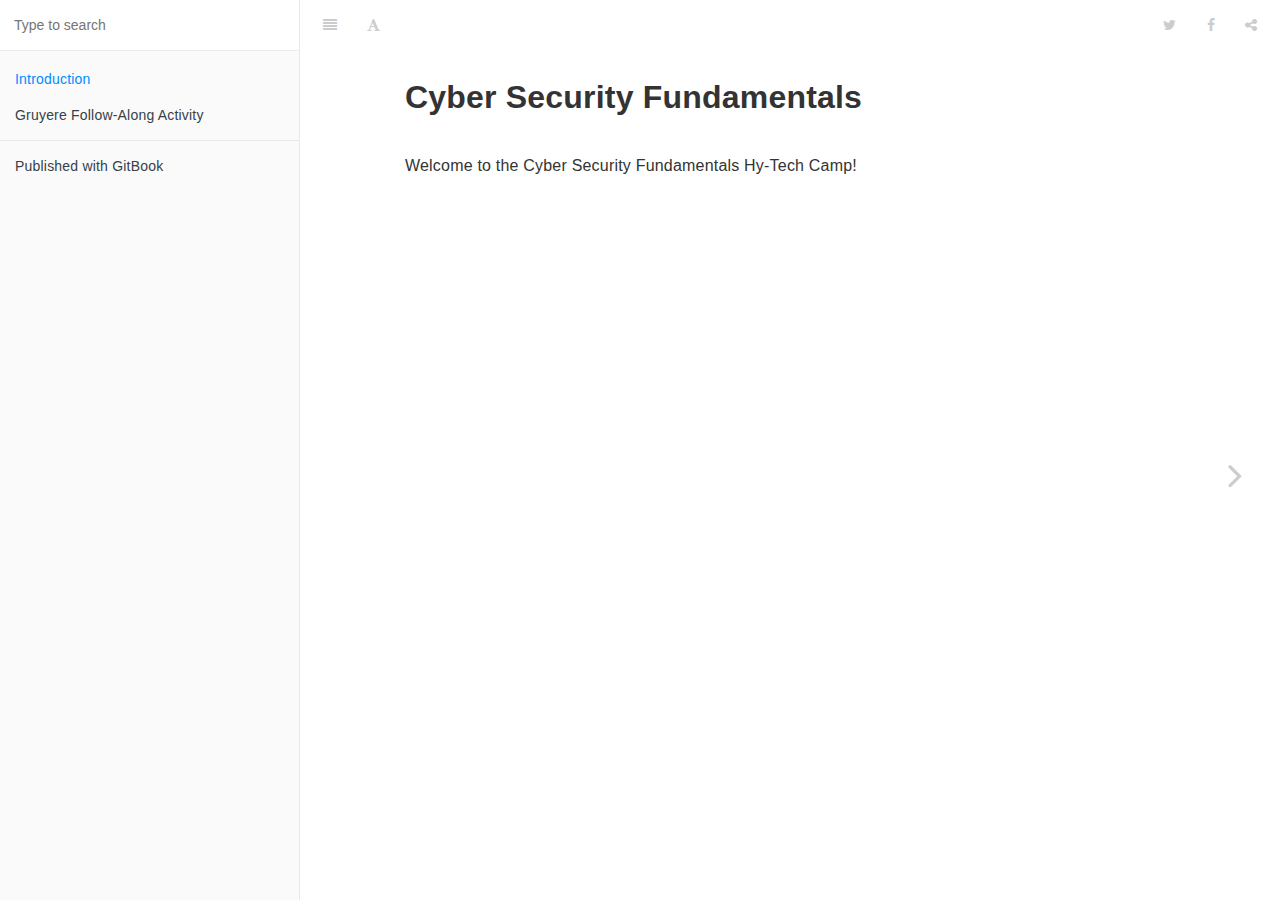
==== index.html @ 40572f45 "Update gitbook 2022-07-25 18:17:14" ====
<!DOCTYPE HTML>
<html lang="" >
    <head>
        <meta charset="UTF-8">
        <meta content="text/html; charset=utf-8" http-equiv="Content-Type">
        <title>Introduction · GitBook</title>
        <meta http-equiv="X-UA-Compatible" content="IE=edge" />
        <meta name="description" content="">
        <meta name="generator" content="GitBook 3.2.3">
        
        
        
    
    <link rel="stylesheet" href="gitbook/style.css">

    
            
                
                <link rel="stylesheet" href="gitbook/gitbook-plugin-highlight/website.css">
                
            
                
                <link rel="stylesheet" href="gitbook/gitbook-plugin-search/search.css">
                
            
                
                <link rel="stylesheet" href="gitbook/gitbook-plugin-fontsettings/website.css">
                
            
        

    

    
        
        <link rel="stylesheet" href="styles/website.css">
        
    
        
    
        
    
        
    
        
    
        
    

        
    
    
    <meta name="HandheldFriendly" content="true"/>
    <meta name="viewport" content="width=device-width, initial-scale=1, user-scalable=no">
    <meta name="apple-mobile-web-app-capable" content="yes">
    <meta name="apple-mobile-web-app-status-bar-style" content="black">
    <link rel="apple-touch-icon-precomposed" sizes="152x152" href="gitbook/images/apple-touch-icon-precomposed-152.png">
    <link rel="shortcut icon" href="gitbook/images/favicon.ico" type="image/x-icon">

    
    <link rel="next" href="FollowAlong.html" />
    
    

    </head>
    <body>
        
<div class="book">
    <div class="book-summary">
        
            
<div id="book-search-input" role="search">
    <input type="text" placeholder="Type to search" />
</div>

            
                <nav role="navigation">
                


<ul class="summary">
    
    

    

    
        
        
    
        <li class="chapter active" data-level="1.1" data-path="./">
            
                <a href="./">
            
                    
                    Introduction
            
                </a>
            

            
        </li>
    
        <li class="chapter " data-level="1.2" data-path="FollowAlong.html">
            
                <a href="FollowAlong.html">
            
                    
                    Gruyere Follow-Along Activity
            
                </a>
            

            
        </li>
    

    

    <li class="divider"></li>

    <li>
        <a href="https://www.gitbook.com" target="blank" class="gitbook-link">
            Published with GitBook
        </a>
    </li>
</ul>


                </nav>
            
        
    </div>

    <div class="book-body">
        
            <div class="body-inner">
                
                    

<div class="book-header" role="navigation">
    

    <!-- Title -->
    <h1>
        <i class="fa fa-circle-o-notch fa-spin"></i>
        <a href="." >Introduction</a>
    </h1>
</div>




                    <div class="page-wrapper" tabindex="-1" role="main">
                        <div class="page-inner">
                            
<div id="book-search-results">
    <div class="search-noresults">
    
                                <section class="normal markdown-section">
                                
                                <h1 id="cyber-security-fundamentals">Cyber Security Fundamentals</h1>
<p>Welcome to the Cyber Security Fundamentals Hy-Tech Camp!</p>

                                
                                </section>
                            
    </div>
    <div class="search-results">
        <div class="has-results">
            
            <h1 class="search-results-title"><span class='search-results-count'></span> results matching "<span class='search-query'></span>"</h1>
            <ul class="search-results-list"></ul>
            
        </div>
        <div class="no-results">
            
            <h1 class="search-results-title">No results matching "<span class='search-query'></span>"</h1>
            
        </div>
    </div>
</div>

                        </div>
                    </div>
                
            </div>

            
                
                
                <a href="FollowAlong.html" class="navigation navigation-next navigation-unique" aria-label="Next page: Gruyere Follow-Along Activity">
                    <i class="fa fa-angle-right"></i>
                </a>
                
            
        
    </div>

    <script>
        var gitbook = gitbook || [];
        gitbook.push(function() {
            gitbook.page.hasChanged({"page":{"title":"Introduction","level":"1.1","depth":1,"next":{"title":"Gruyere Follow-Along Activity","level":"1.2","depth":1,"path":"FollowAlong.md","ref":"FollowAlong.md","articles":[]},"dir":"ltr"},"config":{"gitbook":"*","theme":"default","variables":{},"plugins":[],"pluginsConfig":{"highlight":{},"search":{},"lunr":{"maxIndexSize":1000000,"ignoreSpecialCharacters":false},"sharing":{"facebook":true,"twitter":true,"google":false,"weibo":false,"instapaper":false,"vk":false,"all":["facebook","google","twitter","weibo","instapaper"]},"fontsettings":{"theme":"white","family":"sans","size":2},"theme-default":{"styles":{"website":"styles/website.css","pdf":"styles/pdf.css","epub":"styles/epub.css","mobi":"styles/mobi.css","ebook":"styles/ebook.css","print":"styles/print.css"},"showLevel":false}},"structure":{"langs":"LANGS.md","readme":"StudentDesc.md","glossary":"GLOSSARY.md","summary":"SUMMARY.md"},"pdf":{"pageNumbers":true,"fontSize":12,"fontFamily":"Arial","paperSize":"a4","chapterMark":"pagebreak","pageBreaksBefore":"/","margin":{"right":62,"left":62,"top":56,"bottom":56}},"styles":{"website":"styles/website.css","pdf":"styles/pdf.css","epub":"styles/epub.css","mobi":"styles/mobi.css","ebook":"styles/ebook.css","print":"styles/print.css"}},"file":{"path":"StudentDesc.md","mtime":"2022-07-25T18:16:41.552Z","type":"markdown"},"gitbook":{"version":"3.2.3","time":"2022-07-25T18:17:13.173Z"},"basePath":".","book":{"language":""}});
        });
    </script>
</div>

        
    <script src="gitbook/gitbook.js"></script>
    <script src="gitbook/theme.js"></script>
    
        
        <script src="gitbook/gitbook-plugin-search/search-engine.js"></script>
        
    
        
        <script src="gitbook/gitbook-plugin-search/search.js"></script>
        
    
        
        <script src="gitbook/gitbook-plugin-lunr/lunr.min.js"></script>
        
    
        
        <script src="gitbook/gitbook-plugin-lunr/search-lunr.js"></script>
        
    
        
        <script src="gitbook/gitbook-plugin-sharing/buttons.js"></script>
        
    
        
        <script src="gitbook/gitbook-plugin-fontsettings/fontsettings.js"></script>
        
    

    </body>
</html>
---- gitbook/gitbook-plugin-highlight/website.css ----
.book .book-body .page-wrapper .page-inner section.normal pre,
.book .book-body .page-wrapper .page-inner section.normal code {
  /* http://jmblog.github.com/color-themes-for-google-code-highlightjs */
  /* Tomorrow Comment */
  /* Tomorrow Red */
  /* Tomorrow Orange */
  /* Tomorrow Yellow */
  /* Tomorrow Green */
  /* Tomorrow Aqua */
  /* Tomorrow Blue */
  /* Tomorrow Purple */
}
.book .book-body .page-wrapper .page-inner section.normal pre .hljs-comment,
.book .book-body .page-wrapper .page-inner section.normal code .hljs-comment,
.book .book-body .page-wrapper .page-inner section.normal pre .hljs-title,
.book .book-body .page-wrapper .page-inner section.normal code .hljs-title {
  color: #8e908c;
}
.book .book-body .page-wrapper .page-inner section.normal pre .hljs-variable,
.book .book-body .page-wrapper .page-inner section.normal code .hljs-variable,
.book .book-body .page-wrapper .page-inner section.normal pre .hljs-attribute,
.book .book-body .page-wrapper .page-inner section.normal code .hljs-attribute,
.book .book-body .page-wrapper .page-inner section.normal pre .hljs-tag,
.book .book-body .page-wrapper .page-inner section.normal code .hljs-tag,
.book .book-body .page-wrapper .page-inner section.normal pre .hljs-regexp,
.book .book-body .page-wrapper .page-inner section.normal code .hljs-regexp,
.book .book-body .page-wrapper .page-inner section.normal pre .hljs-deletion,
.book .book-body .page-wrapper .page-inner section.normal code .hljs-deletion,
.book .book-body .page-wrapper .page-inner section.normal pre .ruby .hljs-constant,
.book .book-body .page-wrapper .page-inner section.normal code .ruby .hljs-constant,
.book .book-body .page-wrapper .page-inner section.normal pre .xml .hljs-tag .hljs-title,
.book .book-body .page-wrapper .page-inner section.normal code .xml .hljs-tag .hljs-title,
.book .book-body .page-wrapper .page-inner section.normal pre .xml .hljs-pi,
.book .book-body .page-wrapper .page-inner section.normal code .xml .hljs-pi,
.book .book-body .page-wrapper .page-inner section.normal pre .xml .hljs-doctype,
.book .book-body .page-wrapper .page-inner section.normal code .xml .hljs-doctype,
.book .book-body .page-wrapper .page-inner section.normal pre .html .hljs-doctype,
.book .book-body .page-wrapper .page-inner section.normal code .html .hljs-doctype,
.book .book-body .page-wrapper .page-inner section.normal pre .css .hljs-id,
.book .book-body .page-wrapper .page-inner section.normal code .css .hljs-id,
.book .book-body .page-wrapper .page-inner section.normal pre .css .hljs-class,
.book .book-body .page-wrapper .page-inner section.normal code .css .hljs-class,
.book .book-body .page-wrapper .page-inner section.normal pre .css .hljs-pseudo,
.book .book-body .page-wrapper .page-inner section.normal code .css .hljs-pseudo {
  color: #c82829;
}
.book .book-body .page-wrapper .page-inner section.normal pre .hljs-number,
.book .book-body .page-wrapper .page-inner section.normal code .hljs-number,
.book .book-body .page-wrapper .page-inner section.normal pre .hljs-preprocessor,
.book .book-body .page-wrapper .page-inner section.normal code .hljs-preprocessor,
.book .book-body .page-wrapper .page-inner section.normal pre .hljs-pragma,
.book .book-body .page-wrapper .page-inner section.normal code .hljs-pragma,
.book .book-body .page-wrapper .page-inner section.normal pre .hljs-built_in,
.book .book-body .page-wrapper .page-inner section.normal code .hljs-built_in,
.book .book-body .page-wrapper .page-inner section.normal pre .hljs-literal,
.book .book-body .page-wrapper .page-inner section.normal code .hljs-literal,
.book .book-body .page-wrapper .page-inner section.normal pre .hljs-params,
.book .book-body .page-wrapper .page-inner section.normal code .hljs-params,
.book .book-body .page-wrapper .page-inner section.normal pre .hljs-constant,
.book .book-body .page-wrapper .page-inner section.normal code .hljs-constant {
  color: #f5871f;
}
.book .book-body .page-wrapper .page-inner section.normal pre .ruby .hljs-class .hljs-title,
.book .book-body .page-wrapper .page-inner section.normal code .ruby .hljs-class .hljs-title,
.book .book-body .page-wrapper .page-inner section.normal pre .css .hljs-rules .hljs-attribute,
.book .book-body .page-wrapper .page-inner section.normal code .css .hljs-rules .hljs-attribute {
  color: #eab700;
}
.book .book-body .page-wrapper .page-inner section.normal pre .hljs-string,
.book .book-body .page-wrapper .page-inner section.normal code .hljs-string,
.book .book-body .page-wrapper .page-inner section.normal pre .hljs-value,
.book .book-body .page-wrapper .page-inner section.normal code .hljs-value,
.book .book-body .page-wrapper .page-inner section.normal pre .hljs-inheritance,
.book .book-body .page-wrapper .page-inner section.normal code .hljs-inheritance,
.book .book-body .page-wrapper .page-inner section.normal pre .hljs-header,
.book .book-body .page-wrapper .page-inner section.normal code .hljs-header,
.book .book-body .page-wrapper .page-inner section.normal pre .hljs-addition,
.book .book-body .page-wrapper .page-inner section.normal code .hljs-addition,
.book .book-body .page-wrapper .page-inner section.normal pre .ruby .hljs-symbol,
.book .book-body .page-wrapper .page-inner section.normal code .ruby .hljs-symbol,
.book .book-body .page-wrapper .page-inner section.normal pre .xml .hljs-cdata,
.book .book-body .page-wrapper .page-inner section.normal code .xml .hljs-cdata {
  color: #718c00;
}
.book .book-body .page-wrapper .page-inner section.normal pre .css .hljs-hexcolor,
.book .book-body .page-wrapper .page-inner section.normal code .css .hljs-hexcolor {
  color: #3e999f;
}
.book .book-body .page-wrapper .page-inner section.normal pre .hljs-function,
.book .book-body .page-wrapper .page-inner section.normal code .hljs-function,
.book .book-body .page-wrapper .page-inner section.normal pre .python .hljs-decorator,
.book .book-body .page-wrapper .page-inner section.normal code .python .hljs-decorator,
.book .book-body .page-wrapper .page-inner section.normal pre .python .hljs-title,
.book .book-body .page-wrapper .page-inner section.normal code .python .hljs-title,
.book .book-body .page-wrapper .page-inner section.normal pre .ruby .hljs-function .hljs-title,
.book .book-body .page-wrapper .page-inner section.normal code .ruby .hljs-function .hljs-title,
.book .book-body .page-wrapper .page-inner section.normal pre .ruby .hljs-title .hljs-keyword,
.book .book-body .page-wrapper .page-inner section.normal code .ruby .hljs-title .hljs-keyword,
.book .book-body .page-wrapper .page-inner section.normal pre .perl .hljs-sub,
.book .book-body .page-wrapper .page-inner section.normal code .perl .hljs-sub,
.book .book-body .page-wrapper .page-inner section.normal pre .javascript .hljs-title,
.book .book-body .page-wrapper .page-inner section.normal code .javascript .hljs-title,
.book .book-body .page-wrapper .page-inner section.normal pre .coffeescript .hljs-title,
.book .book-body .page-wrapper .page-inner section.normal code .coffeescript .hljs-title {
  color: #4271ae;
}
.book .book-body .page-wrapper .page-inner section.normal pre .hljs-keyword,
.book .book-body .page-wrapper .page-inner section.normal code .hljs-keyword,
.book .book-body .page-wrapper .page-inner section.normal pre .javascript .hljs-function,
.book .book-body .page-wrapper .page-inner section.normal code .javascript .hljs-function {
  color: #8959a8;
}
.book .book-body .page-wrapper .page-inner section.normal pre .hljs,
.book .book-body .page-wrapper .page-inner section.normal code .hljs {
  display: block;
  background: white;
  color: #4d4d4c;
  padding: 0.5em;
}
.book .book-body .page-wrapper .page-inner section.normal pre .coffeescript .javascript,
.book .book-body .page-wrapper .page-inner section.normal code .coffeescript .javascript,
.book .book-body .page-wrapper .page-inner section.normal pre .javascript .xml,
.book .book-body .page-wrapper .page-inner section.normal code .javascript .xml,
.book .book-body .page-wrapper .page-inner section.normal pre .tex .hljs-formula,
.book .book-body .page-wrapper .page-inner section.normal code .tex .hljs-formula,
.book .book-body .page-wrapper .page-inner section.normal pre .xml .javascript,
.book .book-body .page-wrapper .page-inner section.normal code .xml .javascript,
.book .book-body .page-wrapper .page-inner section.normal pre .xml .vbscript,
.book .book-body .page-wrapper .page-inner section.normal code .xml .vbscript,
.book .book-body .page-wrapper .page-inner section.normal pre .xml .css,
.book .book-body .page-wrapper .page-inner section.normal code .xml .css,
.book .book-body .page-wrapper .page-inner section.normal pre .xml .hljs-cdata,
.book .book-body .page-wrapper .page-inner section.normal code .xml .hljs-cdata {
  opacity: 0.5;
}
.book.color-theme-1 .book-body .page-wrapper .page-inner section.normal pre,
.book.color-theme-1 .book-body .page-wrapper .page-inner section.normal code {
  /*

Orginal Style from ethanschoonover.com/solarized (c) Jeremy Hull <sourdrums@gmail.com>

*/
  /* Solarized Green */
  /* Solarized Cyan */
  /* Solarized Blue */
  /* Solarized Yellow */
  /* Solarized Orange */
  /* Solarized Red */
  /* Solarized Violet */
}
.book.color-theme-1 .book-body .page-wrapper .page-inner section.normal pre .hljs,
.book.color-theme-1 .book-body .page-wrapper .page-inner section.normal code .hljs {
  display: block;
  padding: 0.5em;
  background: #fdf6e3;
  color: #657b83;
}
.book.color-theme-1 .book-body .page-wrapper .page-inner section.normal pre .hljs-comment,
.book.color-theme-1 .book-body .page-wrapper .page-inner section.normal code .hljs-comment,
.book.color-theme-1 .book-body .page-wrapper .page-inner section.normal pre .hljs-template_comment,
.book.color-theme-1 .book-body .page-wrapper .page-inner section.normal code .hljs-template_comment,
.book.color-theme-1 .book-body .page-wrapper .page-inner section.normal pre .diff .hljs-header,
.book.color-theme-1 .book-body .page-wrapper .page-inner section.normal code .diff .hljs-header,
.book.color-theme-1 .book-body .page-wrapper .page-inner section.normal pre .hljs-doctype,
.book.color-theme-1 .book-body .page-wrapper .page-inner section.normal code .hljs-doctype,
.book.color-theme-1 .book-body .page-wrapper .page-inner section.normal pre .hljs-pi,
.book.color-theme-1 .book-body .page-wrapper .page-inner section.normal code .hljs-pi,
.book.color-theme-1 .book-body .page-wrapper .page-inner section.normal pre .lisp .hljs-string,
.book.color-theme-1 .book-body .page-wrapper .page-inner section.normal code .lisp .hljs-string,
.book.color-theme-1 .book-body .page-wrapper .page-inner section.normal pre .hljs-javadoc,
.book.color-theme-1 .book-body .page-wrapper .page-inner section.normal code .hljs-javadoc {
  color: #93a1a1;
}
.book.color-theme-1 .book-body .page-wrapper .page-inner section.normal pre .hljs-keyword,
.book.color-theme-1 .book-body .page-wrapper .page-inner section.normal code .hljs-keyword,
.book.color-theme-1 .book-body .page-wrapper .page-inner section.normal pre .hljs-winutils,
.book.color-theme-1 .book-body .page-wrapper .page-inner section.normal code .hljs-winutils,
.book.color-theme-1 .book-body .page-wrapper .page-inner section.normal pre .method,
.book.color-theme-1 .book-body .page-wrapper .page-inner section.normal code .method,
.book.color-theme-1 .book-body .page-wrapper .page-inner section.normal pre .hljs-addition,
.book.color-theme-1 .book-body .page-wrapper .page-inner section.normal code .hljs-addition,
.book.color-theme-1 .book-body .page-wrapper .page-inner section.normal pre .css .hljs-tag,
.book.color-theme-1 .book-body .page-wrapper .page-inner section.normal code .css .hljs-tag,
.book.color-theme-1 .book-body .page-wrapper .page-inner section.normal pre .hljs-request,
.book.color-theme-1 .book-body .page-wrapper .page-inner section.normal code .hljs-request,
.book.color-theme-1 .book-body .page-wrapper .page-inner section.normal pre .hljs-status,
.book.color-theme-1 .book-body .page-wrapper .page-inner section.normal code .hljs-status,
.book.color-theme-1 .book-body .page-wrapper .page-inner section.normal pre .nginx .hljs-title,
.book.color-theme-1 .book-body .page-wrapper .page-inner section.normal code .nginx .hljs-title {
  color: #859900;
}
.book.color-theme-1 .book-body .page-wrapper .page-inner section.normal pre .hljs-number,
.book.color-theme-1 .book-body .page-wrapper .page-inner section.normal code .hljs-number,
.book.color-theme-1 .book-body .page-wrapper .page-inner section.normal pre .hljs-command,
.book.color-theme-1 .book-body .page-wrapper .page-inner section.normal code .hljs-command,
.book.color-theme-1 .book-body .page-wrapper .page-inner section.normal pre .hljs-string,
.book.color-theme-1 .book-body .page-wrapper .page-inner section.normal code .hljs-string,
.book.color-theme-1 .book-body .page-wrapper .page-inner section.normal pre .hljs-tag .hljs-value,
.book.color-theme-1 .book-body .page-wrapper .page-inner section.normal code .hljs-tag .hljs-value,
.book.color-theme-1 .book-body .page-wrapper .page-inner section.normal pre .hljs-rules .hljs-value,
.book.color-theme-1 .book-body .page-wrapper .page-inner section.normal code .hljs-rules .hljs-value,
.book.color-theme-1 .book-body .page-wrapper .page-inner section.normal pre .hljs-phpdoc,
.book.color-theme-1 .book-body .page-wrapper .page-inner section.normal code .hljs-phpdoc,
.book.color-theme-1 .book-body .page-wrapper .page-inner section.normal pre .tex .hljs-formula,
.book.color-theme-1 .book-body .page-wrapper .page-inner section.normal code .tex .hljs-formula,
.book.color-theme-1 .book-body .page-wrapper .page-inner section.normal pre .hljs-regexp,
.book.color-theme-1 .book-body .page-wrapper .page-inner section.normal code .hljs-regexp,
.book.color-theme-1 .book-body .page-wrapper .page-inner section.normal pre .hljs-hexcolor,
.book.color-theme-1 .book-body .page-wrapper .page-inner section.normal code .hljs-hexcolor,
.book.color-theme-1 .book-body .page-wrapper .page-inner section.normal pre .hljs-link_url,
.book.color-theme-1 .book-body .page-wrapper .page-inner section.normal code .hljs-link_url {
  color: #2aa198;
}
.book.color-theme-1 .book-body .page-wrapper .page-inner section.normal pre .hljs-title,
.book.color-theme-1 .book-body .page-wrapper .page-inner section.normal code .hljs-title,
.book.color-theme-1 .book-body .page-wrapper .page-inner section.normal pre .hljs-localvars,
.book.color-theme-1 .book-body .page-wrapper .page-inner section.normal code .hljs-localvars,
.book.color-theme-1 .book-body .page-wrapper .page-inner section.normal pre .hljs-chunk,
.book.color-theme-1 .book-body .page-wrapper .page-inner section.normal code .hljs-chunk,
.book.color-theme-1 .book-body .page-wrapper .page-inner section.normal pre .hljs-decorator,
.book.color-theme-1 .book-body .page-wrapper .page-inner section.normal code .hljs-decorator,
.book.color-theme-1 .book-body .page-wrapper .page-inner section.normal pre .hljs-built_in,
.book.color-theme-1 .book-body .page-wrapper .page-inner section.normal code .hljs-built_in,
.book.color-theme-1 .book-body .page-wrapper .page-inner section.normal pre .hljs-identifier,
.book.color-theme-1 .book-body .page-wrapper .page-inner section.normal code .hljs-identifier,
.book.color-theme-1 .book-body .page-wrapper .page-inner section.normal pre .vhdl .hljs-literal,
.book.color-theme-1 .book-body .page-wrapper .page-inner section.normal code .vhdl .hljs-literal,
.book.color-theme-1 .book-body .page-wrapper .page-inner section.normal pre .hljs-id,
.book.color-theme-1 .book-body .page-wrapper .page-inner section.normal code .hljs-id,
.book.color-theme-1 .book-body .page-wrapper .page-inner section.normal pre .css .hljs-function,
.book.color-theme-1 .book-body .page-wrapper .page-inner section.normal code .css .hljs-function {
  color: #268bd2;
}
.book.color-theme-1 .book-body .page-wrapper .page-inner section.normal pre .hljs-attribute,
.book.color-theme-1 .book-body .page-wrapper .page-inner section.normal code .hljs-attribute,
.book.color-theme-1 .book-body .page-wrapper .page-inner section.normal pre .hljs-variable,
.book.color-theme-1 .book-body .page-wrapper .page-inner section.normal code .hljs-variable,
.book.color-theme-1 .book-body .page-wrapper .page-inner section.normal pre .lisp .hljs-body,
.book.color-theme-1 .book-body .page-wrapper .page-inner section.normal code .lisp .hljs-body,
.book.color-theme-1 .book-body .page-wrapper .page-inner section.normal pre .smalltalk .hljs-number,
.book.color-theme-1 .book-body .page-wrapper .page-inner section.normal code .smalltalk .hljs-number,
.book.color-theme-1 .book-body .page-wrapper .page-inner section.normal pre .hljs-constant,
.book.color-theme-1 .book-body .page-wrapper .page-inner section.normal code .hljs-constant,
.book.color-theme-1 .book-body .page-wrapper .page-inner section.normal pre .hljs-class .hljs-title,
.book.color-theme-1 .book-body .page-wrapper .page-inner section.normal code .hljs-class .hljs-title,
.book.color-theme-1 .book-body .page-wrapper .page-inner section.normal pre .hljs-parent,
.book.color-theme-1 .book-body .page-wrapper .page-inner section.normal code .hljs-parent,
.book.color-theme-1 .book-body .page-wrapper .page-inner section.normal pre .haskell .hljs-type,
.book.color-theme-1 .book-body .page-wrapper .page-inner section.normal code .haskell .hljs-type,
.book.color-theme-1 .book-body .page-wrapper .page-inner section.normal pre .hljs-link_reference,
.book.color-theme-1 .book-body .page-wrapper .page-inner section.normal code .hljs-link_reference {
  color: #b58900;
}
.book.color-theme-1 .book-body .page-wrapper .page-inner section.normal pre .hljs-preprocessor,
.book.color-theme-1 .book-body .page-wrapper .page-inner section.normal code .hljs-preprocessor,
.book.color-theme-1 .book-body .page-wrapper .page-inner section.normal pre .hljs-preprocessor .hljs-keyword,
.book.color-theme-1 .book-body .page-wrapper .page-inner section.normal code .hljs-preprocessor .hljs-keyword,
.book.color-theme-1 .book-body .page-wrapper .page-inner section.normal pre .hljs-pragma,
.book.color-theme-1 .book-body .page-wrapper .page-inner section.normal code .hljs-pragma,
.book.color-theme-1 .book-body .page-wrapper .page-inner section.normal pre .hljs-shebang,
.book.color-theme-1 .book-body .page-wrapper .page-inner section.normal code .hljs-shebang,
.book.color-theme-1 .book-body .page-wrapper .page-inner section.normal pre .hljs-symbol,
.book.color-theme-1 .book-body .page-wrapper .page-inner section.normal code .hljs-symbol,
.book.color-theme-1 .book-body .page-wrapper .page-inner section.normal pre .hljs-symbol .hljs-string,
.book.color-theme-1 .book-body .page-wrapper .page-inner section.normal code .hljs-symbol .hljs-string,
.book.color-theme-1 .book-body .page-wrapper .page-inner section.normal pre .diff .hljs-change,
.book.color-theme-1 .book-body .page-wrapper .page-inner section.normal code .diff .hljs-change,
.book.color-theme-1 .book-body .page-wrapper .page-inner section.normal pre .hljs-special,
.book.color-theme-1 .book-body .page-wrapper .page-inner section.normal code .hljs-special,
.book.color-theme-1 .book-body .page-wrapper .page-inner section.normal pre .hljs-attr_selector,
.book.color-theme-1 .book-body .page-wrapper .page-inner section.normal code .hljs-attr_selector,
.book.color-theme-1 .book-body .page-wrapper .page-inner section.normal pre .hljs-subst,
.book.color-theme-1 .book-body .page-wrapper .page-inner section.normal code .hljs-subst,
.book.color-theme-1 .book-body .page-wrapper .page-inner section.normal pre .hljs-cdata,
.book.color-theme-1 .book-body .page-wrapper .page-inner section.normal code .hljs-cdata,
.book.color-theme-1 .book-body .page-wrapper .page-inner section.normal pre .clojure .hljs-title,
.book.color-theme-1 .book-body .page-wrapper .page-inner section.normal code .clojure .hljs-title,
.book.color-theme-1 .book-body .page-wrapper .page-inner section.normal pre .css .hljs-pseudo,
.book.color-theme-1 .book-body .page-wrapper .page-inner section.normal code .css .hljs-pseudo,
.book.color-theme-1 .book-body .page-wrapper .page-inner section.normal pre .hljs-header,
.book.color-theme-1 .book-body .page-wrapper .page-inner section.normal code .hljs-header {
  color: #cb4b16;
}
.book.color-theme-1 .book-body .page-wrapper .page-inner section.normal pre .hljs-deletion,
.book.color-theme-1 .book-body .page-wrapper .page-inner section.normal code .hljs-deletion,
.book.color-theme-1 .book-body .page-wrapper .page-inner section.normal pre .hljs-important,
.book.color-theme-1 .book-body .page-wrapper .page-inner section.normal code .hljs-important {
  color: #dc322f;
}
.book.color-theme-1 .book-body .page-wrapper .page-inner section.normal pre .hljs-link_label,
.book.color-theme-1 .book-body .page-wrapper .page-inner section.normal code .hljs-link_label {
  color: #6c71c4;
}
.book.color-theme-1 .book-body .page-wrapper .page-inner section.normal pre .tex .hljs-formula,
.book.color-theme-1 .book-body .page-wrapper .page-inner section.normal code .tex .hljs-formula {
  background: #eee8d5;
}
.book.color-theme-2 .book-body .page-wrapper .page-inner section.normal pre,
.book.color-theme-2 .book-body .page-wrapper .page-inner section.normal code {
  /* Tomorrow Night Bright Theme */
  /* Original theme - https://github.com/chriskempson/tomorrow-theme */
  /* http://jmblog.github.com/color-themes-for-google-code-highlightjs */
  /* Tomorrow Comment */
  /* Tomorrow Red */
  /* Tomorrow Orange */
  /* Tomorrow Yellow */
  /* Tomorrow Green */
  /* Tomorrow Aqua */
  /* Tomorrow Blue */
  /* Tomorrow Purple */
}
.book.color-theme-2 .book-body .page-wrapper .page-inner section.normal pre .hljs-comment,
.book.color-theme-2 .book-body .page-wrapper .page-inner section.normal code .hljs-comment,
.book.color-theme-2 .book-body .page-wrapper .page-inner section.normal pre .hljs-title,
.book.color-theme-2 .book-body .page-wrapper .page-inner section.normal code .hljs-title {
  color: #969896;
}
.book.color-theme-2 .book-body .page-wrapper .page-inner section.normal pre .hljs-variable,
.book.color-theme-2 .book-body .page-wrapper .page-inner section.normal code .hljs-variable,
.book.color-theme-2 .book-body .page-wrapper .page-inner section.normal pre .hljs-attribute,
.book.color-theme-2 .book-body .page-wrapper .page-inner section.normal code .hljs-attribute,
.book.color-theme-2 .book-body .page-wrapper .page-inner section.normal pre .hljs-tag,
.book.color-theme-2 .book-body .page-wrapper .page-inner section.normal code .hljs-tag,
.book.color-theme-2 .book-body .page-wrapper .page-inner section.normal pre .hljs-regexp,
.book.color-theme-2 .book-body .page-wrapper .page-inner section.normal code .hljs-regexp,
.book.color-theme-2 .book-body .page-wrapper .page-inner section.normal pre .hljs-deletion,
.book.color-theme-2 .book-body .page-wrapper .page-inner section.normal code .hljs-deletion,
.book.color-theme-2 .book-body .page-wrapper .page-inner section.normal pre .ruby .hljs-constant,
.book.color-theme-2 .book-body .page-wrapper .page-inner section.normal code .ruby .hljs-constant,
.book.color-theme-2 .book-body .page-wrapper .page-inner section.normal pre .xml .hljs-tag .hljs-title,
.book.color-theme-2 .book-body .page-wrapper .page-inner section.normal code .xml .hljs-tag .hljs-title,
.book.color-theme-2 .book-body .page-wrapper .page-inner section.normal pre .xml .hljs-pi,
.book.color-theme-2 .book-body .page-wrapper .page-inner section.normal code .xml .hljs-pi,
.book.color-theme-2 .book-body .page-wrapper .page-inner section.normal pre .xml .hljs-doctype,
.book.color-theme-2 .book-body .page-wrapper .page-inner section.normal code .xml .hljs-doctype,
.book.color-theme-2 .book-body .page-wrapper .page-inner section.normal pre .html .hljs-doctype,
.book.color-theme-2 .book-body .page-wrapper .page-inner section.normal code .html .hljs-doctype,
.book.color-theme-2 .book-body .page-wrapper .page-inner section.normal pre .css .hljs-id,
.book.color-theme-2 .book-body .page-wrapper .page-inner section.normal code .css .hljs-id,
.book.color-theme-2 .book-body .page-wrapper .page-inner section.normal pre .css .hljs-class,
.book.color-theme-2 .book-body .page-wrapper .page-inner section.normal code .css .hljs-class,
.book.color-theme-2 .book-body .page-wrapper .page-inner section.normal pre .css .hljs-pseudo,
.book.color-theme-2 .book-body .page-wrapper .page-inner section.normal code .css .hljs-pseudo {
  color: #d54e53;
}
.book.color-theme-2 .book-body .page-wrapper .page-inner section.normal pre .hljs-number,
.book.color-theme-2 .book-body .page-wrapper .page-inner section.normal code .hljs-number,
.book.color-theme-2 .book-body .page-wrapper .page-inner section.normal pre .hljs-preprocessor,
.book.color-theme-2 .book-body .page-wrapper .page-inner section.normal code .hljs-preprocessor,
.book.color-theme-2 .book-body .page-wrapper .page-inner section.normal pre .hljs-pragma,
.book.color-theme-2 .book-body .page-wrapper .page-inner section.normal code .hljs-pragma,
.book.color-theme-2 .book-body .page-wrapper .page-inner section.normal pre .hljs-built_in,
.book.color-theme-2 .book-body .page-wrapper .page-inner section.normal code .hljs-built_in,
.book.color-theme-2 .book-body .page-wrapper .page-inner section.normal pre .hljs-literal,
.book.color-theme-2 .book-body .page-wrapper .page-inner section.normal code .hljs-literal,
.book.color-theme-2 .book-body .page-wrapper .page-inner section.normal pre .hljs-params,
.book.color-theme-2 .book-body .page-wrapper .page-inner section.normal code .hljs-params,
.book.color-theme-2 .book-body .page-wrapper .page-inner section.normal pre .hljs-constant,
.book.color-theme-2 .book-body .page-wrapper .page-inner section.normal code .hljs-constant {
  color: #e78c45;
}
.book.color-theme-2 .book-body .page-wrapper .page-inner section.normal pre .ruby .hljs-class .hljs-title,
.book.color-theme-2 .book-body .page-wrapper .page-inner section.normal code .ruby .hljs-class .hljs-title,
.book.color-theme-2 .book-body .page-wrapper .page-inner section.normal pre .css .hljs-rules .hljs-attribute,
.book.color-theme-2 .book-body .page-wrapper .page-inner section.normal code .css .hljs-rules .hljs-attribute {
  color: #e7c547;
}
.book.color-theme-2 .book-body .page-wrapper .page-inner section.normal pre .hljs-string,
.book.color-theme-2 .book-body .page-wrapper .page-inner section.normal code .hljs-string,
.book.color-theme-2 .book-body .page-wrapper .page-inner section.normal pre .hljs-value,
.book.color-theme-2 .book-body .page-wrapper .page-inner section.normal code .hljs-value,
.book.color-theme-2 .book-body .page-wrapper .page-inner section.normal pre .hljs-inheritance,
.book.color-theme-2 .book-body .page-wrapper .page-inner section.normal code .hljs-inheritance,
.book.color-theme-2 .book-body .page-wrapper .page-inner section.normal pre .hljs-header,
.book.color-theme-2 .book-body .page-wrapper .page-inner section.normal code .hljs-header,
.book.color-theme-2 .book-body .page-wrapper .page-inner section.normal pre .hljs-addition,
.book.color-theme-2 .book-body .page-wrapper .page-inner section.normal code .hljs-addition,
.book.color-theme-2 .book-body .page-wrapper .page-inner section.normal pre .ruby .hljs-symbol,
.book.color-theme-2 .book-body .page-wrapper .page-inner section.normal code .ruby .hljs-symbol,
.book.color-theme-2 .book-body .page-wrapper .page-inner section.normal pre .xml .hljs-cdata,
.book.color-theme-2 .book-body .page-wrapper .page-inner section.normal code .xml .hljs-cdata {
  color: #b9ca4a;
}
.book.color-theme-2 .book-body .page-wrapper .page-inner section.normal pre .css .hljs-hexcolor,
.book.color-theme-2 .book-body .page-wrapper .page-inner section.normal code .css .hljs-hexcolor {
  color: #70c0b1;
}
.book.color-theme-2 .book-body .page-wrapper .page-inner section.normal pre .hljs-function,
.book.color-theme-2 .book-body .page-wrapper .page-inner section.normal code .hljs-function,
.book.color-theme-2 .book-body .page-wrapper .page-inner section.normal pre .python .hljs-decorator,
.book.color-theme-2 .book-body .page-wrapper .page-inner section.normal code .python .hljs-decorator,
.book.color-theme-2 .book-body .page-wrapper .page-inner section.normal pre .python .hljs-title,
.book.color-theme-2 .book-body .page-wrapper .page-inner section.normal code .python .hljs-title,
.book.color-theme-2 .book-body .page-wrapper .page-inner section.normal pre .ruby .hljs-function .hljs-title,
.book.color-theme-2 .book-body .page-wrapper .page-inner section.normal code .ruby .hljs-function .hljs-title,
.book.color-theme-2 .book-body .page-wrapper .page-inner section.normal pre .ruby .hljs-title .hljs-keyword,
.book.color-theme-2 .book-body .page-wrapper .page-inner section.normal code .ruby .hljs-title .hljs-keyword,
.book.color-theme-2 .book-body .page-wrapper .page-inner section.normal pre .perl .hljs-sub,
.book.color-theme-2 .book-body .page-wrapper .page-inner section.normal code .perl .hljs-sub,
.book.color-theme-2 .book-body .page-wrapper .page-inner section.normal pre .javascript .hljs-title,
.book.color-theme-2 .book-body .page-wrapper .page-inner section.normal code .javascript .hljs-title,
.book.color-theme-2 .book-body .page-wrapper .page-inner section.normal pre .coffeescript .hljs-title,
.book.color-theme-2 .book-body .page-wrapper .page-inner section.normal code .coffeescript .hljs-title {
  color: #7aa6da;
}
.book.color-theme-2 .book-body .page-wrapper .page-inner section.normal pre .hljs-keyword,
.book.color-theme-2 .book-body .page-wrapper .page-inner section.normal code .hljs-keyword,
.book.color-theme-2 .book-body .page-wrapper .page-inner section.normal pre .javascript .hljs-function,
.book.color-theme-2 .book-body .page-wrapper .page-inner section.normal code .javascript .hljs-function {
  color: #c397d8;
}
.book.color-theme-2 .book-body .page-wrapper .page-inner section.normal pre .hljs,
.book.color-theme-2 .book-body .page-wrapper .page-inner section.normal code .hljs {
  display: block;
  background: black;
  color: #eaeaea;
  padding: 0.5em;
}
.book.color-theme-2 .book-body .page-wrapper .page-inner section.normal pre .coffeescript .javascript,
.book.color-theme-2 .book-body .page-wrapper .page-inner section.normal code .coffeescript .javascript,
.book.color-theme-2 .book-body .page-wrapper .page-inner section.normal pre .javascript .xml,
.book.color-theme-2 .book-body .page-wrapper .page-inner section.normal code .javascript .xml,
.book.color-theme-2 .book-body .page-wrapper .page-inner section.normal pre .tex .hljs-formula,
.book.color-theme-2 .book-body .page-wrapper .page-inner section.normal code .tex .hljs-formula,
.book.color-theme-2 .book-body .page-wrapper .page-inner section.normal pre .xml .javascript,
.book.color-theme-2 .book-body .page-wrapper .page-inner section.normal code .xml .javascript,
.book.color-theme-2 .book-body .page-wrapper .page-inner section.normal pre .xml .vbscript,
.book.color-theme-2 .book-body .page-wrapper .page-inner section.normal code .xml .vbscript,
.book.color-theme-2 .book-body .page-wrapper .page-inner section.normal pre .xml .css,
.book.color-theme-2 .book-body .page-wrapper .page-inner section.normal code .xml .css,
.book.color-theme-2 .book-body .page-wrapper .page-inner section.normal pre .xml .hljs-cdata,
.book.color-theme-2 .book-body .page-wrapper .page-inner section.normal code .xml .hljs-cdata {
  opacity: 0.5;
}
---- gitbook/gitbook-plugin-search/search.css ----
/*
    This CSS only styled the search results section, not the search input
    It defines the basic interraction to hide content when displaying results, etc
*/
#book-search-results .search-results {
  display: none;
}
#book-search-results .search-results ul.search-results-list {
  list-style-type: none;
  padding-left: 0;
}
#book-search-results .search-results ul.search-results-list li {
  margin-bottom: 1.5rem;
  padding-bottom: 0.5rem;
  /* Highlight results */
}
#book-search-results .search-results ul.search-results-list li p em {
  background-color: rgba(255, 220, 0, 0.4);
  font-style: normal;
}
#book-search-results .search-results .no-results {
  display: none;
}
#book-search-results.open .search-results {
  display: block;
}
#book-search-results.open .search-noresults {
  display: none;
}
#book-search-results.no-results .search-results .has-results {
  display: none;
}
#book-search-results.no-results .search-results .no-results {
  display: block;
}
---- gitbook/gitbook-plugin-fontsettings/website.css ----
/*
 * Theme 1
 */
.color-theme-1 .dropdown-menu {
  background-color: #111111;
  border-color: #7e888b;
}
.color-theme-1 .dropdown-menu .dropdown-caret .caret-inner {
  border-bottom: 9px solid #111111;
}
.color-theme-1 .dropdown-menu .buttons {
  border-color: #7e888b;
}
.color-theme-1 .dropdown-menu .button {
  color: #afa790;
}
.color-theme-1 .dropdown-menu .button:hover {
  color: #73553c;
}
/*
 * Theme 2
 */
.color-theme-2 .dropdown-menu {
  background-color: #2d3143;
  border-color: #272a3a;
}
.color-theme-2 .dropdown-menu .dropdown-caret .caret-inner {
  border-bottom: 9px solid #2d3143;
}
.color-theme-2 .dropdown-menu .buttons {
  border-color: #272a3a;
}
.color-theme-2 .dropdown-menu .button {
  color: #62677f;
}
.color-theme-2 .dropdown-menu .button:hover {
  color: #f4f4f5;
}
.book .book-header .font-settings .font-enlarge {
  line-height: 30px;
  font-size: 1.4em;
}
.book .book-header .font-settings .font-reduce {
  line-height: 30px;
  font-size: 1em;
}
.book.color-theme-1 .book-body {
  color: #704214;
  background: #f3eacb;
}
.book.color-theme-1 .book-body .page-wrapper .page-inner section {
  background: #f3eacb;
}
.book.color-theme-2 .book-body {
  color: #bdcadb;
  background: #1c1f2b;
}
.book.color-theme-2 .book-body .page-wrapper .page-inner section {
  background: #1c1f2b;
}
.book.font-size-0 .book-body .page-inner section {
  font-size: 1.2rem;
}
.book.font-size-1 .book-body .page-inner section {
  font-size: 1.4rem;
}
.book.font-size-2 .book-body .page-inner section {
  font-size: 1.6rem;
}
.book.font-size-3 .book-body .page-inner section {
  font-size: 2.2rem;
}
.book.font-size-4 .book-body .page-inner section {
  font-size: 4rem;
}
.book.font-family-0 {
  font-family: Georgia, serif;
}
.book.font-family-1 {
  font-family: "Helvetica Neue", Helvetica, Arial, sans-serif;
}
.book.color-theme-1 .book-body .page-wrapper .page-inner section.normal {
  color: #704214;
}
.book.color-theme-1 .book-body .page-wrapper .page-inner section.normal a {
  color: inherit;
}
.book.color-theme-1 .book-body .page-wrapper .page-inner section.normal h1,
.book.color-theme-1 .book-body .page-wrapper .page-inner section.normal h2,
.book.color-theme-1 .book-body .page-wrapper .page-inner section.normal h3,
.book.color-theme-1 .book-body .page-wrapper .page-inner section.normal h4,
.book.color-theme-1 .book-body .page-wrapper .page-inner section.normal h5,
.book.color-theme-1 .book-body .page-wrapper .page-inner section.normal h6 {
  color: inherit;
}
.book.color-theme-1 .book-body .page-wrapper .page-inner section.normal h1,
.book.color-theme-1 .book-body .page-wrapper .page-inner section.normal h2 {
  border-color: inherit;
}
.book.color-theme-1 .book-body .page-wrapper .page-inner section.normal h6 {
  color: inherit;
}
.book.color-theme-1 .book-body .page-wrapper .page-inner section.normal hr {
  background-color: inherit;
}
.book.color-theme-1 .book-body .page-wrapper .page-inner section.normal blockquote {
  border-color: inherit;
}
.book.color-theme-1 .book-body .page-wrapper .page-inner section.normal pre,
.book.color-theme-1 .book-body .page-wrapper .page-inner section.normal code {
  background: #fdf6e3;
  color: #657b83;
  border-color: #f8df9c;
}
.book.color-theme-1 .book-body .page-wrapper .page-inner section.normal .highlight {
  background-color: inherit;
}
.book.color-theme-1 .book-body .page-wrapper .page-inner section.normal table th,
.book.color-theme-1 .book-body .page-wrapper .page-inner section.normal table td {
  border-color: #f5d06c;
}
.book.color-theme-1 .book-body .page-wrapper .page-inner section.normal table tr {
  color: inherit;
  background-color: #fdf6e3;
  border-color: #444444;
}
.book.color-theme-1 .book-body .page-wrapper .page-inner section.normal table tr:nth-child(2n) {
  background-color: #fbeecb;
}
.book.color-theme-2 .book-body .page-wrapper .page-inner section.normal {
  color: #bdcadb;
}
.book.color-theme-2 .book-body .page-wrapper .page-inner section.normal a {
  color: #3eb1d0;
}
.book.color-theme-2 .book-body .page-wrapper .page-inner section.normal h1,
.book.color-theme-2 .book-body .page-wrapper .page-inner section.normal h2,
.book.color-theme-2 .book-body .page-wrapper .page-inner section.normal h3,
.book.color-theme-2 .book-body .page-wrapper .page-inner section.normal h4,
.book.color-theme-2 .book-body .page-wrapper .page-inner section.normal h5,
.book.color-theme-2 .book-body .page-wrapper .page-inner section.normal h6 {
  color: #fffffa;
}
.book.color-theme-2 .book-body .page-wrapper .page-inner section.normal h1,
.book.color-theme-2 .book-body .page-wrapper .page-inner section.normal h2 {
  border-color: #373b4e;
}
.book.color-theme-2 .book-body .page-wrapper .page-inner section.normal h6 {
  color: #373b4e;
}
.book.color-theme-2 .book-body .page-wrapper .page-inner section.normal hr {
  background-color: #373b4e;
}
.book.color-theme-2 .book-body .page-wrapper .page-inner section.normal blockquote {
  border-color: #373b4e;
}
.book.color-theme-2 .book-body .page-wrapper .page-inner section.normal pre,
.book.color-theme-2 .book-body .page-wrapper .page-inner section.normal code {
  color: #9dbed8;
  background: #2d3143;
  border-color: #2d3143;
}
.book.color-theme-2 .book-body .page-wrapper .page-inner section.normal .highlight {
  background-color: #282a39;
}
.book.color-theme-2 .book-body .page-wrapper .page-inner section.normal table th,
.book.color-theme-2 .book-body .page-wrapper .page-inner section.normal table td {
  border-color: #3b3f54;
}
.book.color-theme-2 .book-body .page-wrapper .page-inner section.normal table tr {
  color: #b6c2d2;
  background-color: #2d3143;
  border-color: #3b3f54;
}
.book.color-theme-2 .book-body .page-wrapper .page-inner section.normal table tr:nth-child(2n) {
  background-color: #35394b;
}
.book.color-theme-1 .book-header {
  color: #afa790;
  background: transparent;
}
.book.color-theme-1 .book-header .btn {
  color: #afa790;
}
.book.color-theme-1 .book-header .btn:hover {
  color: #73553c;
  background: none;
}
.book.color-theme-1 .book-header h1 {
  color: #704214;
}
.book.color-theme-2 .book-header {
  color: #7e888b;
  background: transparent;
}
.book.color-theme-2 .book-header .btn {
  color: #3b3f54;
}
.book.color-theme-2 .book-header .btn:hover {
  color: #fffff5;
  background: none;
}
.book.color-theme-2 .book-header h1 {
  color: #bdcadb;
}
.book.color-theme-1 .book-body .navigation {
  color: #afa790;
}
.book.color-theme-1 .book-body .navigation:hover {
  color: #73553c;
}
.book.color-theme-2 .book-body .navigation {
  color: #383f52;
}
.book.color-theme-2 .book-body .navigation:hover {
  color: #fffff5;
}
/*
 * Theme 1
 */
.book.color-theme-1 .book-summary {
  color: #afa790;
  background: #111111;
  border-right: 1px solid rgba(0, 0, 0, 0.07);
}
.book.color-theme-1 .book-summary .book-search {
  background: transparent;
}
.book.color-theme-1 .book-summary .book-search input,
.book.color-theme-1 .book-summary .book-search input:focus {
  border: 1px solid transparent;
}
.book.color-theme-1 .book-summary ul.summary li.divider {
  background: #7e888b;
  box-shadow: none;
}
.book.color-theme-1 .book-summary ul.summary li i.fa-check {
  color: #33cc33;
}
.book.color-theme-1 .book-summary ul.summary li.done > a {
  color: #877f6a;
}
.book.color-theme-1 .book-summary ul.summary li a,
.book.color-theme-1 .book-summary ul.summary li span {
  color: #877f6a;
  background: transparent;
  font-weight: normal;
}
.book.color-theme-1 .book-summary ul.summary li.active > a,
.book.color-theme-1 .book-summary ul.summary li a:hover {
  color: #704214;
  background: transparent;
  font-weight: normal;
}
/*
 * Theme 2
 */
.book.color-theme-2 .book-summary {
  color: #bcc1d2;
  background: #2d3143;
  border-right: none;
}
.book.color-theme-2 .book-summary .book-search {
  background: transparent;
}
.book.color-theme-2 .book-summary .book-search input,
.book.color-theme-2 .book-summary .book-search input:focus {
  border: 1px solid transparent;
}
.book.color-theme-2 .book-summary ul.summary li.divider {
  background: #272a3a;
  box-shadow: none;
}
.book.color-theme-2 .book-summary ul.summary li i.fa-check {
  color: #33cc33;
}
.book.color-theme-2 .book-summary ul.summary li.done > a {
  color: #62687f;
}
.book.color-theme-2 .book-summary ul.summary li a,
.book.color-theme-2 .book-summary ul.summary li span {
  color: #c1c6d7;
  background: transparent;
  font-weight: 600;
}
.book.color-theme-2 .book-summary ul.summary li.active > a,
.book.color-theme-2 .book-summary ul.summary li a:hover {
  color: #f4f4f5;
  background: #252737;
  font-weight: 600;
}
---- styles/website.css ----
h2 {
  border-bottom: 1px solid #ddd;
}
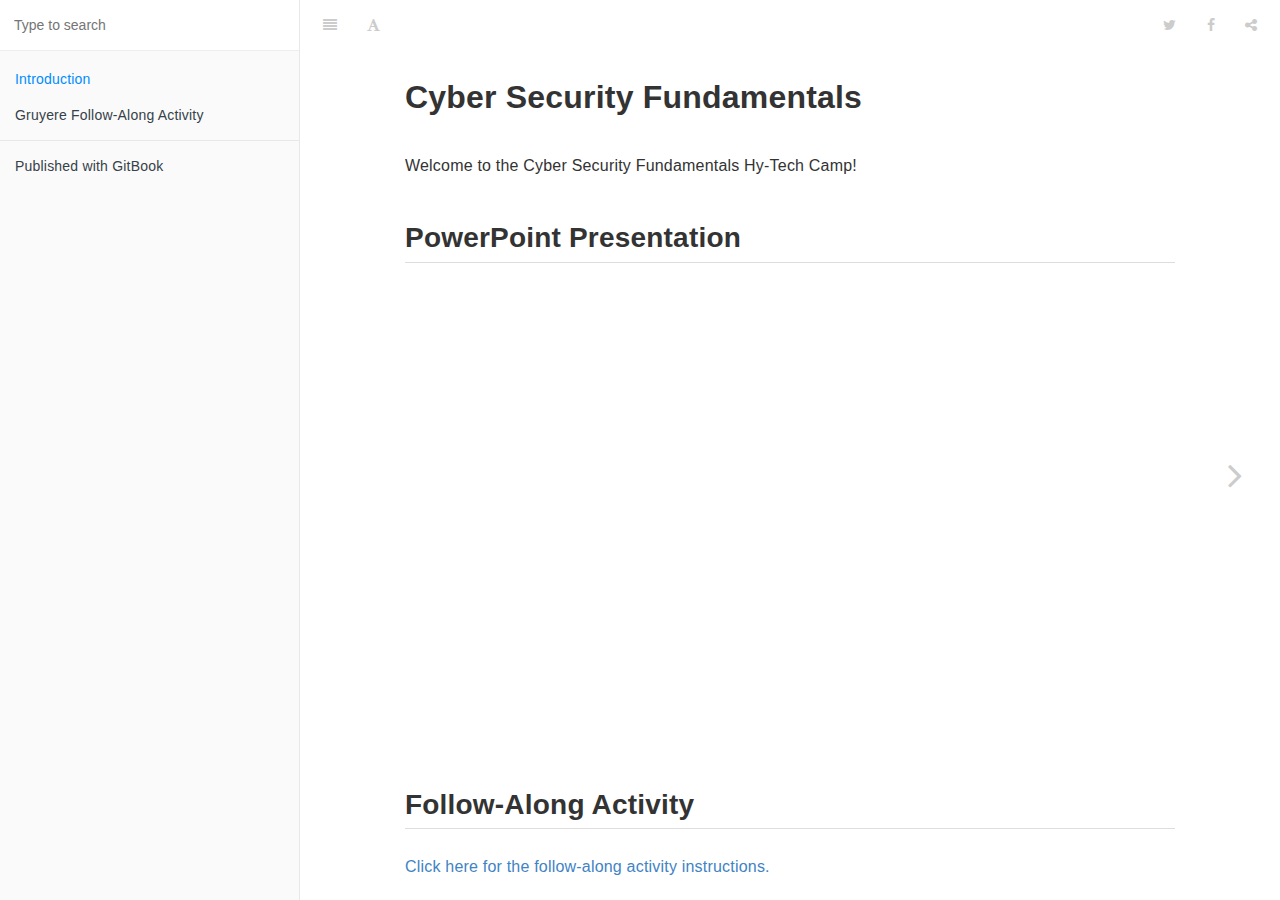
==== commit c11d4ee9: "Update gitbook 2022-08-01 14:22:41" ====
--- a/index.html
+++ b/index.html
@@ -162,6 +162,11 @@
                                 
                                 <h1 id="cyber-security-fundamentals">Cyber Security Fundamentals</h1>
 <p>Welcome to the Cyber Security Fundamentals Hy-Tech Camp!</p>
+<h2 id="powerpoint-presentation">PowerPoint Presentation</h2>
+<iframe src="https://view.officeapps.live.com/op/embed.aspx?src=https://hytechcamps.github.io/security/CyberSecurity.pptx" width="100%" height="450px" frameborder="0"></iframe>
+
+<h2 id="follow-along-activity">Follow-Along Activity</h2>
+<p><a href="FollowAlong.html">Click here for the follow-along activity instructions.</a></p>
 
                                 
                                 </section>
@@ -201,7 +206,7 @@
     <script>
         var gitbook = gitbook || [];
         gitbook.push(function() {
-            gitbook.page.hasChanged({"page":{"title":"Introduction","level":"1.1","depth":1,"next":{"title":"Gruyere Follow-Along Activity","level":"1.2","depth":1,"path":"FollowAlong.md","ref":"FollowAlong.md","articles":[]},"dir":"ltr"},"config":{"gitbook":"*","theme":"default","variables":{},"plugins":[],"pluginsConfig":{"highlight":{},"search":{},"lunr":{"maxIndexSize":1000000,"ignoreSpecialCharacters":false},"sharing":{"facebook":true,"twitter":true,"google":false,"weibo":false,"instapaper":false,"vk":false,"all":["facebook","google","twitter","weibo","instapaper"]},"fontsettings":{"theme":"white","family":"sans","size":2},"theme-default":{"styles":{"website":"styles/website.css","pdf":"styles/pdf.css","epub":"styles/epub.css","mobi":"styles/mobi.css","ebook":"styles/ebook.css","print":"styles/print.css"},"showLevel":false}},"structure":{"langs":"LANGS.md","readme":"StudentDesc.md","glossary":"GLOSSARY.md","summary":"SUMMARY.md"},"pdf":{"pageNumbers":true,"fontSize":12,"fontFamily":"Arial","paperSize":"a4","chapterMark":"pagebreak","pageBreaksBefore":"/","margin":{"right":62,"left":62,"top":56,"bottom":56}},"styles":{"website":"styles/website.css","pdf":"styles/pdf.css","epub":"styles/epub.css","mobi":"styles/mobi.css","ebook":"styles/ebook.css","print":"styles/print.css"}},"file":{"path":"StudentDesc.md","mtime":"2022-07-25T18:16:41.552Z","type":"markdown"},"gitbook":{"version":"3.2.3","time":"2022-07-25T18:17:13.173Z"},"basePath":".","book":{"language":""}});
+            gitbook.page.hasChanged({"page":{"title":"Introduction","level":"1.1","depth":1,"next":{"title":"Gruyere Follow-Along Activity","level":"1.2","depth":1,"path":"FollowAlong.md","ref":"FollowAlong.md","articles":[]},"dir":"ltr"},"config":{"gitbook":"*","theme":"default","variables":{},"plugins":[],"pluginsConfig":{"highlight":{},"search":{},"lunr":{"maxIndexSize":1000000,"ignoreSpecialCharacters":false},"sharing":{"facebook":true,"twitter":true,"google":false,"weibo":false,"instapaper":false,"vk":false,"all":["facebook","google","twitter","weibo","instapaper"]},"fontsettings":{"theme":"white","family":"sans","size":2},"theme-default":{"styles":{"website":"styles/website.css","pdf":"styles/pdf.css","epub":"styles/epub.css","mobi":"styles/mobi.css","ebook":"styles/ebook.css","print":"styles/print.css"},"showLevel":false}},"structure":{"langs":"LANGS.md","readme":"StudentDesc.md","glossary":"GLOSSARY.md","summary":"SUMMARY.md"},"pdf":{"pageNumbers":true,"fontSize":12,"fontFamily":"Arial","paperSize":"a4","chapterMark":"pagebreak","pageBreaksBefore":"/","margin":{"right":62,"left":62,"top":56,"bottom":56}},"styles":{"website":"styles/website.css","pdf":"styles/pdf.css","epub":"styles/epub.css","mobi":"styles/mobi.css","ebook":"styles/ebook.css","print":"styles/print.css"}},"file":{"path":"StudentDesc.md","mtime":"2022-08-01T14:21:56.240Z","type":"markdown"},"gitbook":{"version":"3.2.3","time":"2022-08-01T14:22:39.331Z"},"basePath":".","book":{"language":""}});
         });
     </script>
 </div>
